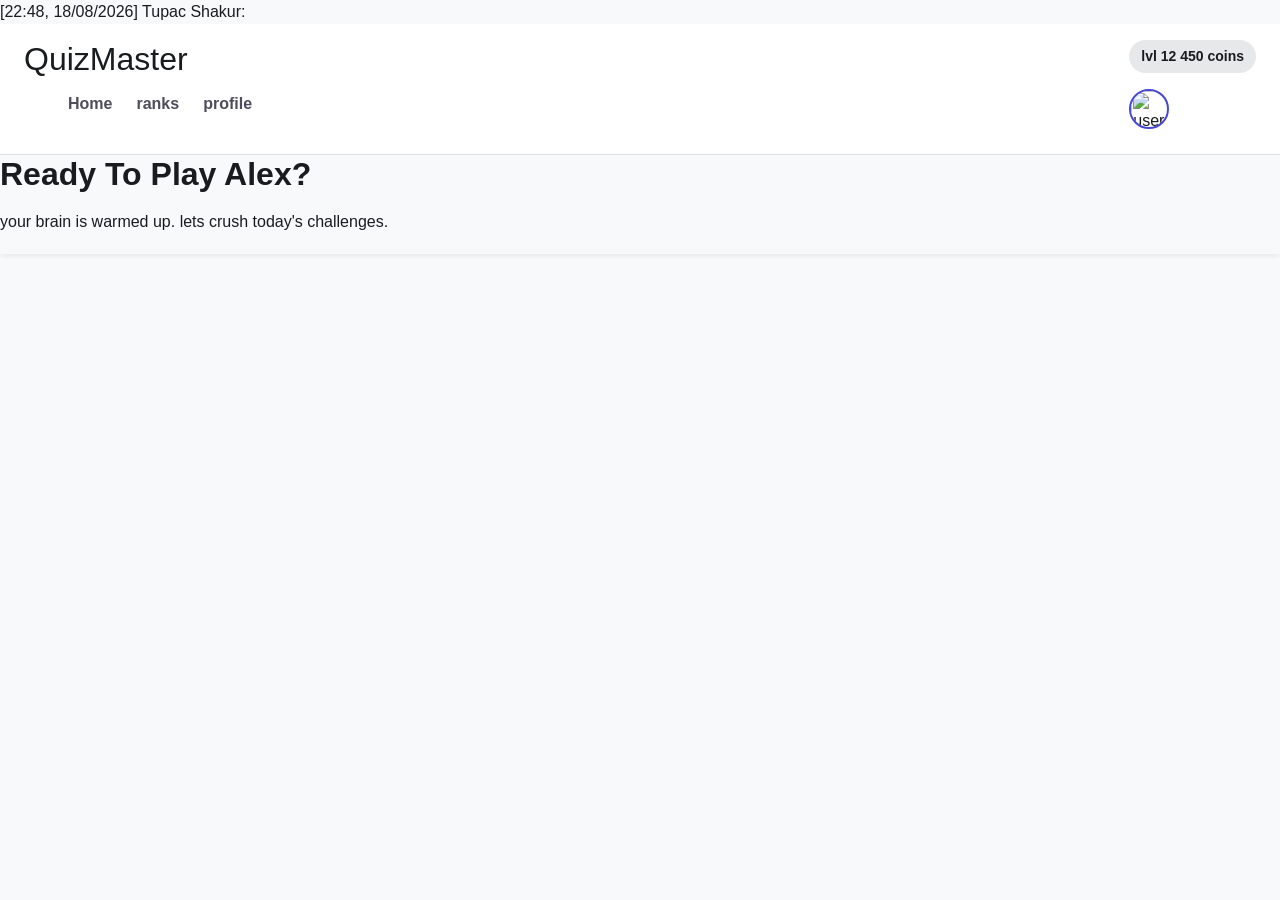
==== folder 1/index.html @ 5f9a1d4d "project1.html" ====
[22:48, 18/08/2026] Tupac Shakur: <!DOCTYPE html>
<html lang="en">
<head>
    <meta charset="UTF-8">
    <meta name="viewport" content="width=device-width, initial-scale=1.0">
    <title>Document</title>
    <!-- Latest compiled and minified CSS -->
<link href="https://cdn.jsdelivr.net/npm/bootstrap@5.3.8/dist/css/bootstrap.min.css" rel="stylesheet">

    <style>
        body{
            font-family: "Plus Jakarta Sans", sans-serif;
            background-color: #f7f9fb;
            color: #191c1e;
            line-height: 1.5;
        }
        header{
            background-color: white;
            display: flex;
            justify-content: space-between;
            border-bottom: solid 1px #e0e0e0;
            border-solid 2px;
[22:49, 18/08/2026] kingdavid: max-width: 1000px
            margin: auto;
            padding: 16px 24px;
            position: sticky;
            top: 0;
            z-index: 1000;
        }
        #left-nav{
            display: flex;
            justify-content: space-between;
            align-items: center;
            gap: 12px;
        }

        #right-nav{

            p{
                background-color: #e6e8ea;
                padding: 6px 12px;
                font-weight: 600;
                font-size: 14px;
                border-radius: 20px;
            }
        }

          #avatar{
            width: 40px;
            height: 40px;
            border-radius: 50%;
            border: solid 2px #4648d4;
            object-fit: cover;
          }


            ul{
                display: flex;
                list-style: none;
            a{
                text-decoration: none;
                color: #4e4d5c;
                font-weight: 600;
                padding: 6px 12px;
                border-radius: 8px;
                transition: all 0.3s ease;
            }
            a:hover{
                background-color: #e6e8ea;
                color:#4648d4
            }


            a.active{
                background-color: #e6e8ea
                color: #4648d4;
            }

        }

        #logo{
            font-size: 20px
            font-weight: bold;
            color: #4648d4;
        }
    </style>
</head>
<body>
    <header>
        <section>
<h2>QuizMaster</h2>
<nav id="nav">
    <ul>
        <a href="#"><li>Home</li></a>
        <a href="#"><li>ranks</li></a>
        <a href="#"><li>profile</li></a>
    </ul>
</nav>
        </section>
        <section id="right-nav" >
            <p>lvl 12 450 coins</p>
            <img id="avatar" src="https://i.pravatar.cc/100?img=12" alt="user image">

            </section>
    </header>
       <section id="hero">
        <h2 class="fw-bold">Ready To Play Alex?</h2>
        <p class="lead"></p>your brain is warmed up. lets crush today's challenges.</p>
        
        <div class="shadow-sm rounded-5 overflow-hidden">
          <div class="progess rounded-0 " style="height: 4px;">
            <div class="progress-bar bg-primary" style="width: 30%;"></div>
            
          <div class="position-relative">
            <img src="https://images.unplash.com/photo-1446776811953-b23d57bd21aa?w=800"
            class="img-fluid"
            alt="">
            

            <section class="position-absolute bottom-0 start-0 end-0  p-3 text-white"

            
          </div>
          </div>

       </section>

     
</body>
</html>
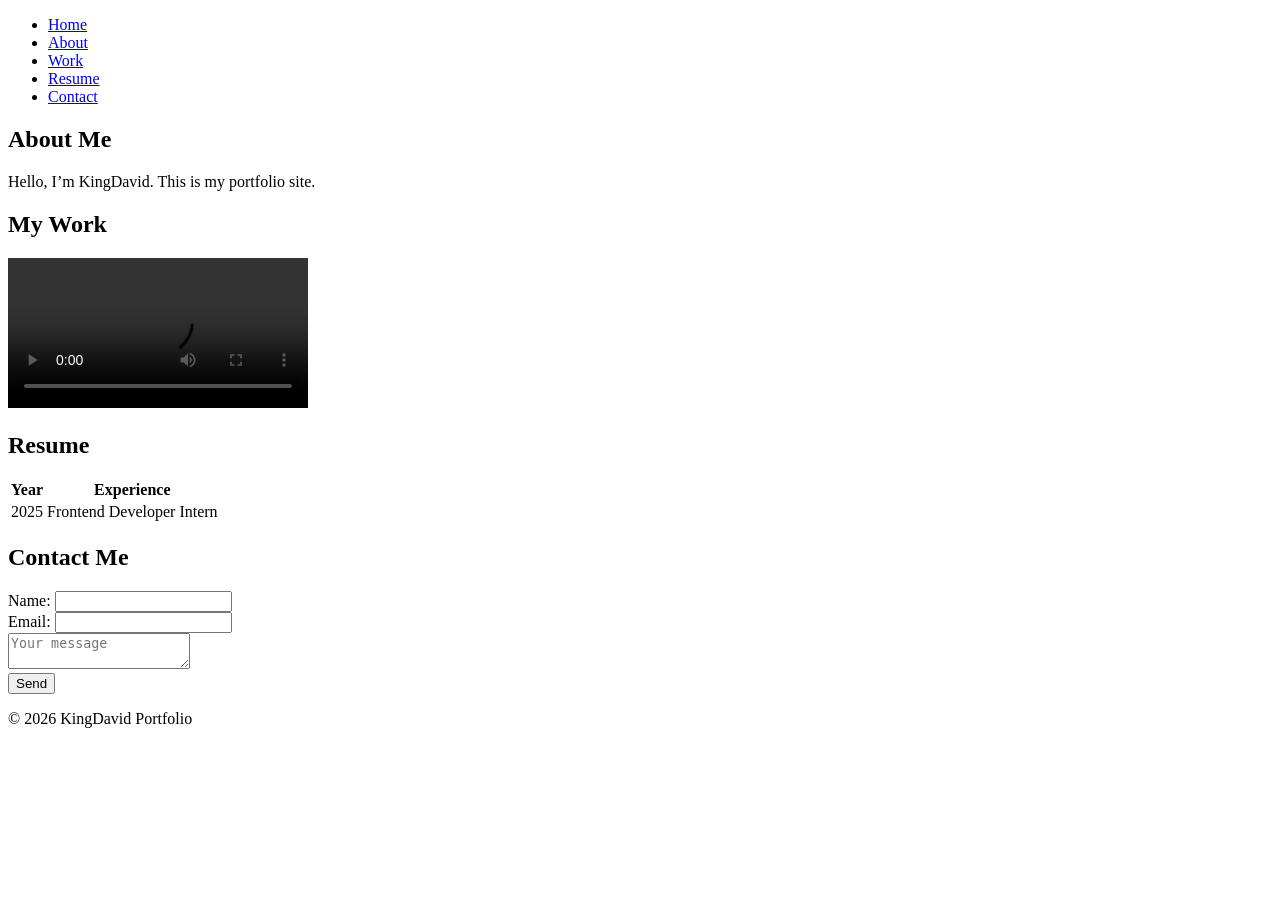
==== commit 29c65da2: "Set portfolio as homepage" ====
--- a/folder 1/index.html
+++ b/folder 1/index.html
@@ -1,130 +1,63 @@
-[22:48, 18/08/2026] Tupac Shakur: <!DOCTYPE html>
+<!DOCTYPE html>
 <html lang="en">
+
 <head>
-    <meta charset="UTF-8">
-    <meta name="viewport" content="width=device-width, initial-scale=1.0">
-    <title>Document</title>
-    <!-- Latest compiled and minified CSS -->
-<link href="https://cdn.jsdelivr.net/npm/bootstrap@5.3.8/dist/css/bootstrap.min.css" rel="stylesheet">
+  <meta charset="UTF-8">
+  <title>KingDavid Portfolio</title>
+</head>
 
-    <style>
-        body{
-            font-family: "Plus Jakarta Sans", sans-serif;
-            background-color: #f7f9fb;
-            color: #191c1e;
-            line-height: 1.5;
-        }
-        header{
-            background-color: white;
-            display: flex;
-            justify-content: space-between;
-            border-bottom: solid 1px #e0e0e0;
-            border-solid 2px;
-[22:49, 18/08/2026] kingdavid: max-width: 1000px
-            margin: auto;
-            padding: 16px 24px;
-            position: sticky;
-            top: 0;
-            z-index: 1000;
-        }
-        #left-nav{
-            display: flex;
-            justify-content: space-between;
-            align-items: center;
-            gap: 12px;
-        }
+<body>
+  <header>
+    <nav>
+      <ul>
+        <li><a href="#home">Home</a></li>
+        <li><a href="#about">About</a></li>
+        <li><a href="#work">Work</a></li>
+        <li><a href="#resume">Resume</a></li>
+        <li><a href="#contact">Contact</a></li>
+      </ul>
+    </nav>
+  </header>
 
-        #right-nav{
+  <section id="about">
+    <h2>About Me</h2>
+    <p>Hello, I’m KingDavid. This is my portfolio site.</p>
+  </section>
 
-            p{
-                background-color: #e6e8ea;
-                padding: 6px 12px;
-                font-weight: 600;
-                font-size: 14px;
-                border-radius: 20px;
-            }
-        }
+  <section id="work">
+    <h2>My Work</h2>
+    <video controls>
+      <source src="myvideo.mp4" type="video/mp4">
+    </video>
+  </section>
 
-          #avatar{
-            width: 40px;
-            height: 40px;
-            border-radius: 50%;
-            border: solid 2px #4648d4;
-            object-fit: cover;
-          }
+  <section id="resume">
+    <h2>Resume</h2>
+    <table>
+      <tr>
+        <th>Year</th>
+        <th>Experience</th>
+      </tr>
+      <tr>
+        <td>2025</td>
+        <td>Frontend Developer Intern</td>
+      </tr>
+    </table>
+  </section>
 
+  <section id="contact">
+    <h2>Contact Me</h2>
+    <form>
+      <label>Name: <input type="text" name="name"></label><br>
+      <label>Email: <input type="email" name="email"></label><br>
+      <textarea name="message" placeholder="Your message"></textarea><br>
+      <button type="submit">Send</button>
+    </form>
+  </section>
 
-            ul{
-                display: flex;
-                list-style: none;
-            a{
-                text-decoration: none;
-                color: #4e4d5c;
-                font-weight: 600;
-                padding: 6px 12px;
-                border-radius: 8px;
-                transition: all 0.3s ease;
-            }
-            a:hover{
-                background-color: #e6e8ea;
-                color:#4648d4
-            }
+  <footer>
+    <p>&copy; 2026 KingDavid Portfolio</p>
+  </footer>
+</body>
 
-
-            a.active{
-                background-color: #e6e8ea
-                color: #4648d4;
-            }
-
-        }
-
-        #logo{
-            font-size: 20px
-            font-weight: bold;
-            color: #4648d4;
-        }
-    </style>
-</head>
-<body>
-    <header>
-        <section>
-<h2>QuizMaster</h2>
-<nav id="nav">
-    <ul>
-        <a href="#"><li>Home</li></a>
-        <a href="#"><li>ranks</li></a>
-        <a href="#"><li>profile</li></a>
-    </ul>
-</nav>
-        </section>
-        <section id="right-nav" >
-            <p>lvl 12 450 coins</p>
-            <img id="avatar" src="https://i.pravatar.cc/100?img=12" alt="user image">
-
-            </section>
-    </header>
-       <section id="hero">
-        <h2 class="fw-bold">Ready To Play Alex?</h2>
-        <p class="lead"></p>your brain is warmed up. lets crush today's challenges.</p>
-        
-        <div class="shadow-sm rounded-5 overflow-hidden">
-          <div class="progess rounded-0 " style="height: 4px;">
-            <div class="progress-bar bg-primary" style="width: 30%;"></div>
-            
-          <div class="position-relative">
-            <img src="https://images.unplash.com/photo-1446776811953-b23d57bd21aa?w=800"
-            class="img-fluid"
-            alt="">
-            
-
-            <section class="position-absolute bottom-0 start-0 end-0  p-3 text-white"
-
-            
-          </div>
-          </div>
-
-       </section>
-
-     
-</body>
 </html>
